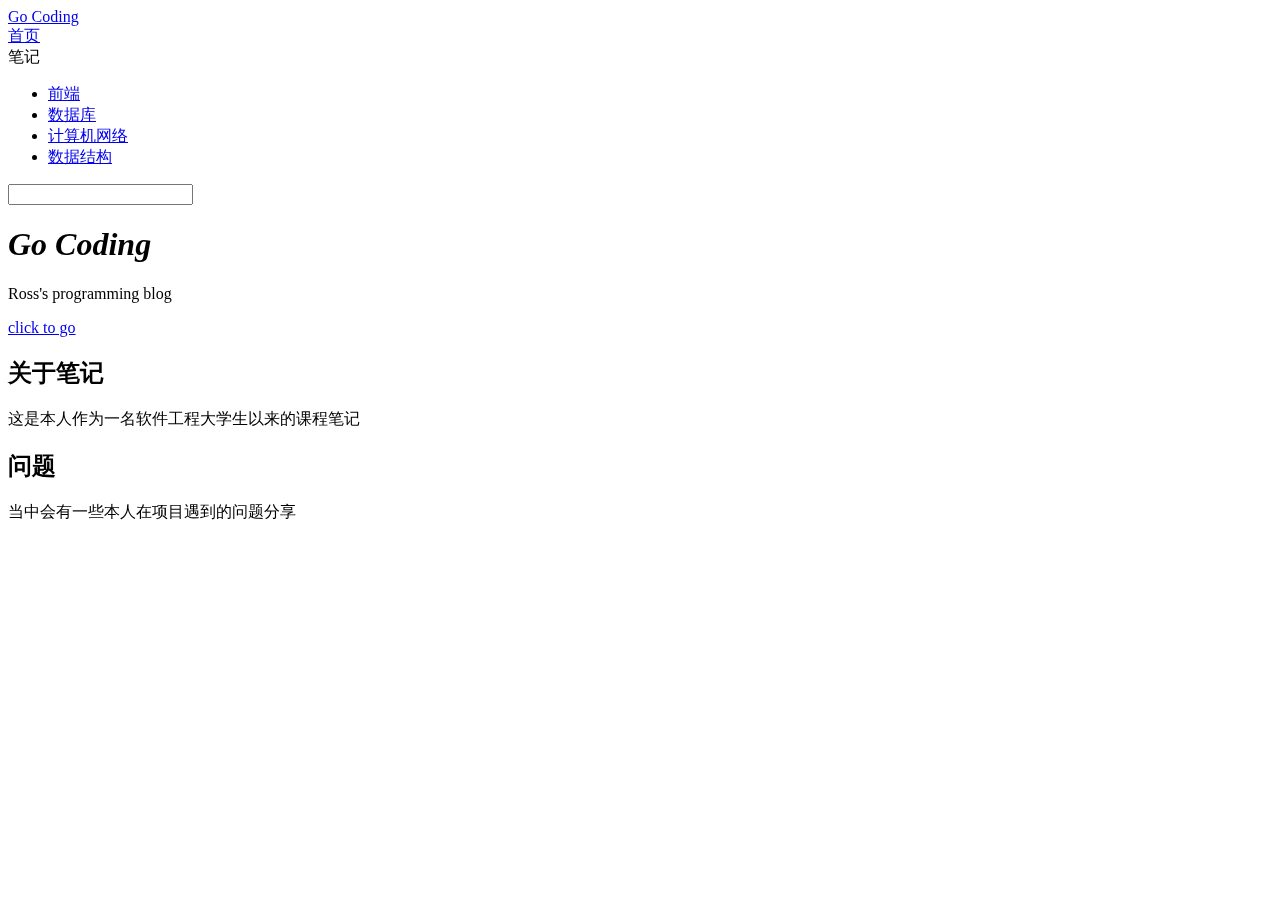
==== index.html @ 31b0ca1b "Create index.html" ====
<!DOCTYPE html>
<html lang="en">
<head>
    <meta charset="UTF-8">
    <meta name="viewport" content="width=device-width, initial-scale=1.0">
    <meta http-equiv="X-UA-Compatible" content="ie=edge">
    <title>Ross'blog</title>    
    <canvas id="c_n9" width="1920" height="990" style="position: fixed; top: 0px; left: 0px; z-index: -1; opacity: 0.5;"></canvas>
    <script src="canvas-nest.min.js"></script>
    
    <style>
        .dropdown:hover .nav-dropdown{
            display: block;
        }
    </style>
</head>
<body>
    <div id="all">
        <div >
            <header class="navbar">
                <a href="#" >
                    <span class="title-logo">
                        <font style="vertical-align: inherit;">
                            <font style="vertical-align: inherit;">Go Coding</font>
                        </font>
                    </span>
                </a>
                <div class="nav-right" style="max-width:1429px">
                    <nav class="nav-link">
                        <div class="item">
                            <a href="#" class="link router-link-exact-active router-link-active">
                                <font style="vertical-align: inherit;">
                                    <font style="vertical-align: inherit;">首页</font>
                                </font>
                            </a>
                        </div>
                        <div class="item">
                            <div class="dropdown">
                                <a class="dropdown-title">
                                    <span>
                                        <font style="vertical-align: inherit;">
                                            <font style="vertical-align: inherit;">笔记</font>
                                        </font> 
                                    </span>
                                    <span class="drop down"></span>
                                </a>
                                <ul class="nav-dropdown" >
                                    <li class="ditem">
                                        <a href="#" class="link">
                                            <font style="vertical-align: inherit;">
                                                <font style="vertical-align: inherit;">前端</font>
                                            </font>
                                        </a>
                                    </li>
                                    <li class="ditem">
                                        <a href="#" class="link">
                                            <font style="vertical-align: inherit;">
                                                <font style="vertical-align: inherit;">数据库</font>
                                            </font>
                                        </a>
                                    </li>
                                    <li class="ditem">
                                        <a href="#" class="link">
                                            <font style="vertical-align: inherit;">
                                                <font style="vertical-align: inherit;">计算机网络</font>
                                            </font>
                                        </a>
                                    </li>    
                                    <li class="ditem">
                                        <a href="#" class="link">
                                            <font style="vertical-align: inherit;">
                                                <font style="vertical-align: inherit;">数据结构</font>
                                            </font>
                                        </a>
                                    </li>
                                </ul>
                            </div>
                        </div>
                    </nav>
                    <div class="sbox">
                            <input aria-label="Search" autocomplete="off" spellcheck="false" value class>
                    </div>
                </div>
            </header>
        </div>
        <div class="home">
            <div class="center">
                <h1 ><i>Go Coding</i></h1>
                <p class="introduce">Ross's programming blog</p>
                <p class="click">
                    <a href="note.html" class="link abutton">click to go</a>
                </p>
            </div>
            <div class="feet">
                <div class="foot">
                    <h2>关于笔记</h2>
                    <p>这是本人作为一名软件工程大学生以来的课程笔记</p>
                </div>
                <div class="foot">
                    <h2>问题</h2>
                    <p>当中会有一些本人在项目遇到的问题分享</p>
                </div>
            </div>
        </div>
        
    </div>
</body>
</html>
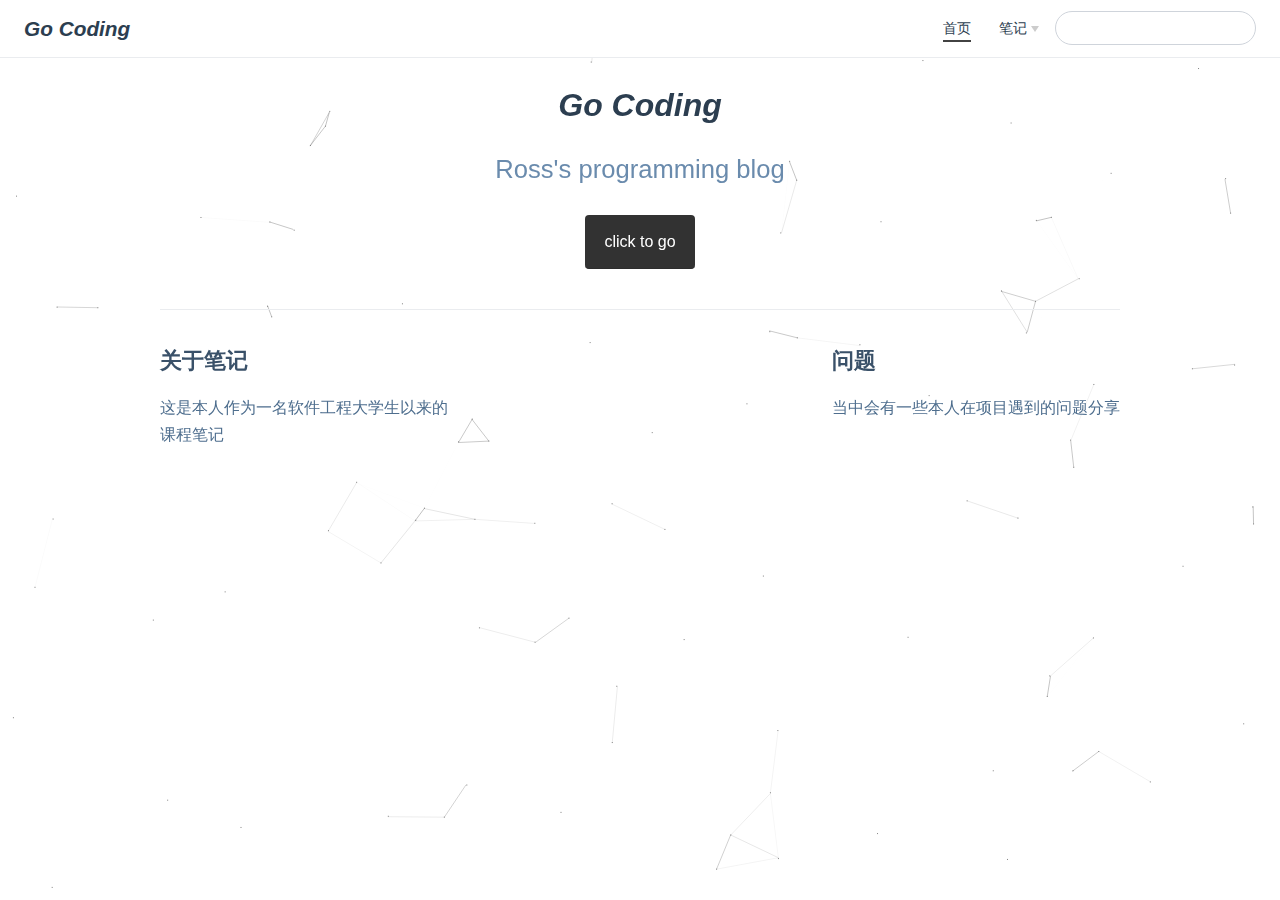
==== commit d03dbfce: "Update index.html" ====
--- a/index.html
+++ b/index.html
@@ -6,8 +6,8 @@
     <meta http-equiv="X-UA-Compatible" content="ie=edge">
     <title>Ross'blog</title>    
     <canvas id="c_n9" width="1920" height="990" style="position: fixed; top: 0px; left: 0px; z-index: -1; opacity: 0.5;"></canvas>
-    <script src="canvas-nest.min.js"></script>
-    
+    <script src="js/main.js"></script>
+    <link rel="stylesheet" type="text/css" href="css/main.css">
     <style>
         .dropdown:hover .nav-dropdown{
             display: block;
--- a/css/main.css
+++ b/css/main.css
@@ -0,0 +1,259 @@
+body{
+    font-family: -apple-system, BlinkMacSystemFont, 'Segoe UI', Roboto, Oxygen, Ubuntu, Cantarell, 'Open Sans', 'Helvetica Neue', sans-serif;
+    /*抗锯齿*/
+    -webkit-font-smoothing:antialiased;
+    font-size: 16px;
+    color: #2c3e50;
+}
+.home{
+    padding: 3.6rem 2rem 0;
+    max-width: 960px;
+    margin: 0 auto;
+}
+.home .center{
+    text-align: center;
+}
+.home .center .introduce{
+    max-width: 35rem;
+    font-size: 1.6rem;
+    line-height: 1.3;
+    color: #6a8bad;
+}
+.home .center .introduce{
+    margin: 1.8rem auto;
+}
+.home .center .click{
+    margin: 1.8rem auto;
+}
+.home .center .abutton{
+    display: inline-block;
+    font-size: 1rem;
+    color: #fff;
+    background-color: #323232;
+    padding: .8rem 1.2rem;
+    border-radius: 4px;
+    transition: background-color .1s ease;
+    box-sizing: border-box;
+    border-bottom: 1px solid #2d2d2d;
+}
+.home .feet{
+    border-top: 1px solid #eaecef;
+    padding: 1.2rem 0;
+    margin-top: 2.5rem;
+    display: flex;
+    /*必要的时候拆行或拆列*/
+    flex-wrap: wrap;
+    /*元素位于容器的开头。弹性盒子元素的侧轴（纵轴）起始位置的边界紧靠住该行的侧轴起始边界。*/
+    align-items: flex-start;
+    /*默认值。元素被拉伸以适应容器。各行将会伸展以占用剩余的空间。如果剩余的空间是负数，该值等效于'flex-start'。在其它情况下，剩余空间被所有行平分，以扩大它们的侧轴尺寸。*/
+    align-content: stretch;
+    /*	项目位于各行之间留有空白的容器内。*/
+    justify-content: space-between;
+}
+.home .foot{
+    flex-grow: 1;
+    /*弹性盒子伸缩基础知识*/
+    flex-basis: 30%;
+    max-width: 30%;
+}
+.home .foot h2{
+    font-size: 1.4rem;
+    font-weight: 900;
+    border-bottom: none;
+    padding-bottom: 0;
+    color:#3a5169;
+}
+h2{
+    font-family: "宋体";
+    font-size: 1.65rem;
+    padding-bottom: .3rem;
+    border-bottom: 1px solid #eaecef;
+}
+h2{
+    font-weight: 600;
+    line-height: 1.25;
+}
+.home .foot p{
+    color: #4e6e8e;
+}
+p{
+    line-height: 1.7;
+}
+.navbar .nav-right .sbox{
+    flex: 0 0 auto;
+    vertical-align: top;
+}
+.sbox{
+    display: inline-block;
+    position: relative;
+    margin-left: 1rem;
+}
+.sbox input{
+    cursor: text;
+    width: 10rem;
+    color: #4e6e8e;
+    display: inline-block;
+    border: 1px solid #cfd4db;
+    border-radius: 2rem;
+    font-size: .9rem;
+    line-height: 2rem;
+    padding: 0 .5em 0 2rem;
+    outline: none;
+    transition: all .2s ease;
+    background: #fff url(http://www.zhenyong.xyz/assets/img/search.83621669.svg) .6rem .5rem no-repeat;
+    background-size: 1rem;
+}
+.navbar{
+    padding: .7rem 1.5rem;
+    line-height: 2.2rem;
+    position: relative;
+}
+.navbar{
+    z-index: 30;
+    right: 0;
+    height: 3.6rem;
+    background-color: #fff;
+    /*令浏览器呈现出带有指定宽度和高度的框，并把边框和内边距放入框中*/
+    box-sizing: border-box;
+    border-bottom: 1px solid #eaecef;
+}
+
+.navbar{
+    position: fixed;
+    top: 0;
+    left: 0;
+}
+.navbar .title-logo{
+    font-family: "Arial";
+    font-style: italic;
+    font-size: 1.3rem;
+    font-weight: 600;
+    color: #2c3e50;
+    position: relative;
+}
+.navbar span{
+    display: inline-block;
+}
+.navbar .nav-right{
+    padding-left: 1.5rem;
+    box-sizing: border-box;
+    background-color: #fff;
+    white-space: nowrap;
+    font-size: .9rem;
+    position: absolute;
+    right: 1.5rem;
+    top: .7rem;
+    display: flex;
+}
+.nav-link{
+    display: inline-block;
+}
+.navbar .nav-right .nav-link{
+    flex: 1;
+}
+.nav-link .item{
+    position: relative;
+    display: inline-block;
+    margin-left: 1.5rem;
+    line-height: 2rem;
+}
+.nav-link .item:first-child{
+    margin: 0;
+}
+
+.item>a:not(.external).router-link-active{
+    margin-bottom: -2px;
+    border-bottom: 2px solid #424242;
+}
+.dropdown{
+    cursor: pointer;
+}
+.dropdown{
+    height: 1.8rem;
+}
+.nav-link a{
+    line-height: 1.4rem;
+    color: inherit;
+}
+.dropdown .dropdown-title{
+    display: block;
+}
+.drop{
+    display: inline-block;
+    width: 0;
+    height: 0;
+}
+.drop.down{
+    border-top: 4px solid transparent;
+    border-bottom: 4px solid transparent;
+}
+.dropdown .dropdown-title .drop{
+    vertical-align: middle;
+    margin-top: -1px;
+    margin-left: 0;
+}
+.dropdown .dropdown-title .drop{
+    border-left: 4px solid transparent;
+    border-right: 4px solid transparent;
+    border-top: 6px solid #ccc;
+    border-bottom: 0;
+}
+.dropdown .nav-dropdown{
+    display: none;
+    height: auto!important;
+    box-sizing: border-box;
+    max-height: calc(100vh - 2.7rem);
+    overflow-y: auto;
+    position: absolute;
+    top: 100%;
+    right: 0;
+    background-color: #fff;
+    padding: .6rem 0;
+    border: 1px solid #ddd;
+    border-bottom-color: #ccc;
+    text-align: left;
+    border-radius: .25rem;
+    white-space: nowrap;
+    margin: 0;
+}
+ul{
+    line-height: 1.7;
+}
+ul{
+    padding-left: 1.2em;
+}
+.dropdown .nav-dropdown .ditem{
+    color: inherit;
+    line-height: 1.7rem;
+}
+.dropdown .nav-dropdown .ditem a{
+    display: block;
+    line-height: 1.7rem;
+    position: relative;
+    border-bottom: none;
+    font-weight: 400;
+    margin-bottom: 0;
+    padding: 0 1.5rem 0 1.25rem;
+}
+.nav-link a{
+    display: inline-block;
+}
+.nav-link a.router-link-active{
+    color: #323232;
+}
+.nav-link a.router-link-active{
+    color: #2c3e50;
+}
+.navbar a{
+    display:inline-block;
+}
+a{
+    font-weight: 500;
+    text-decoration: none;
+}
+a{
+    color: #323232;
+}
+div{
+    display: block;
+}
